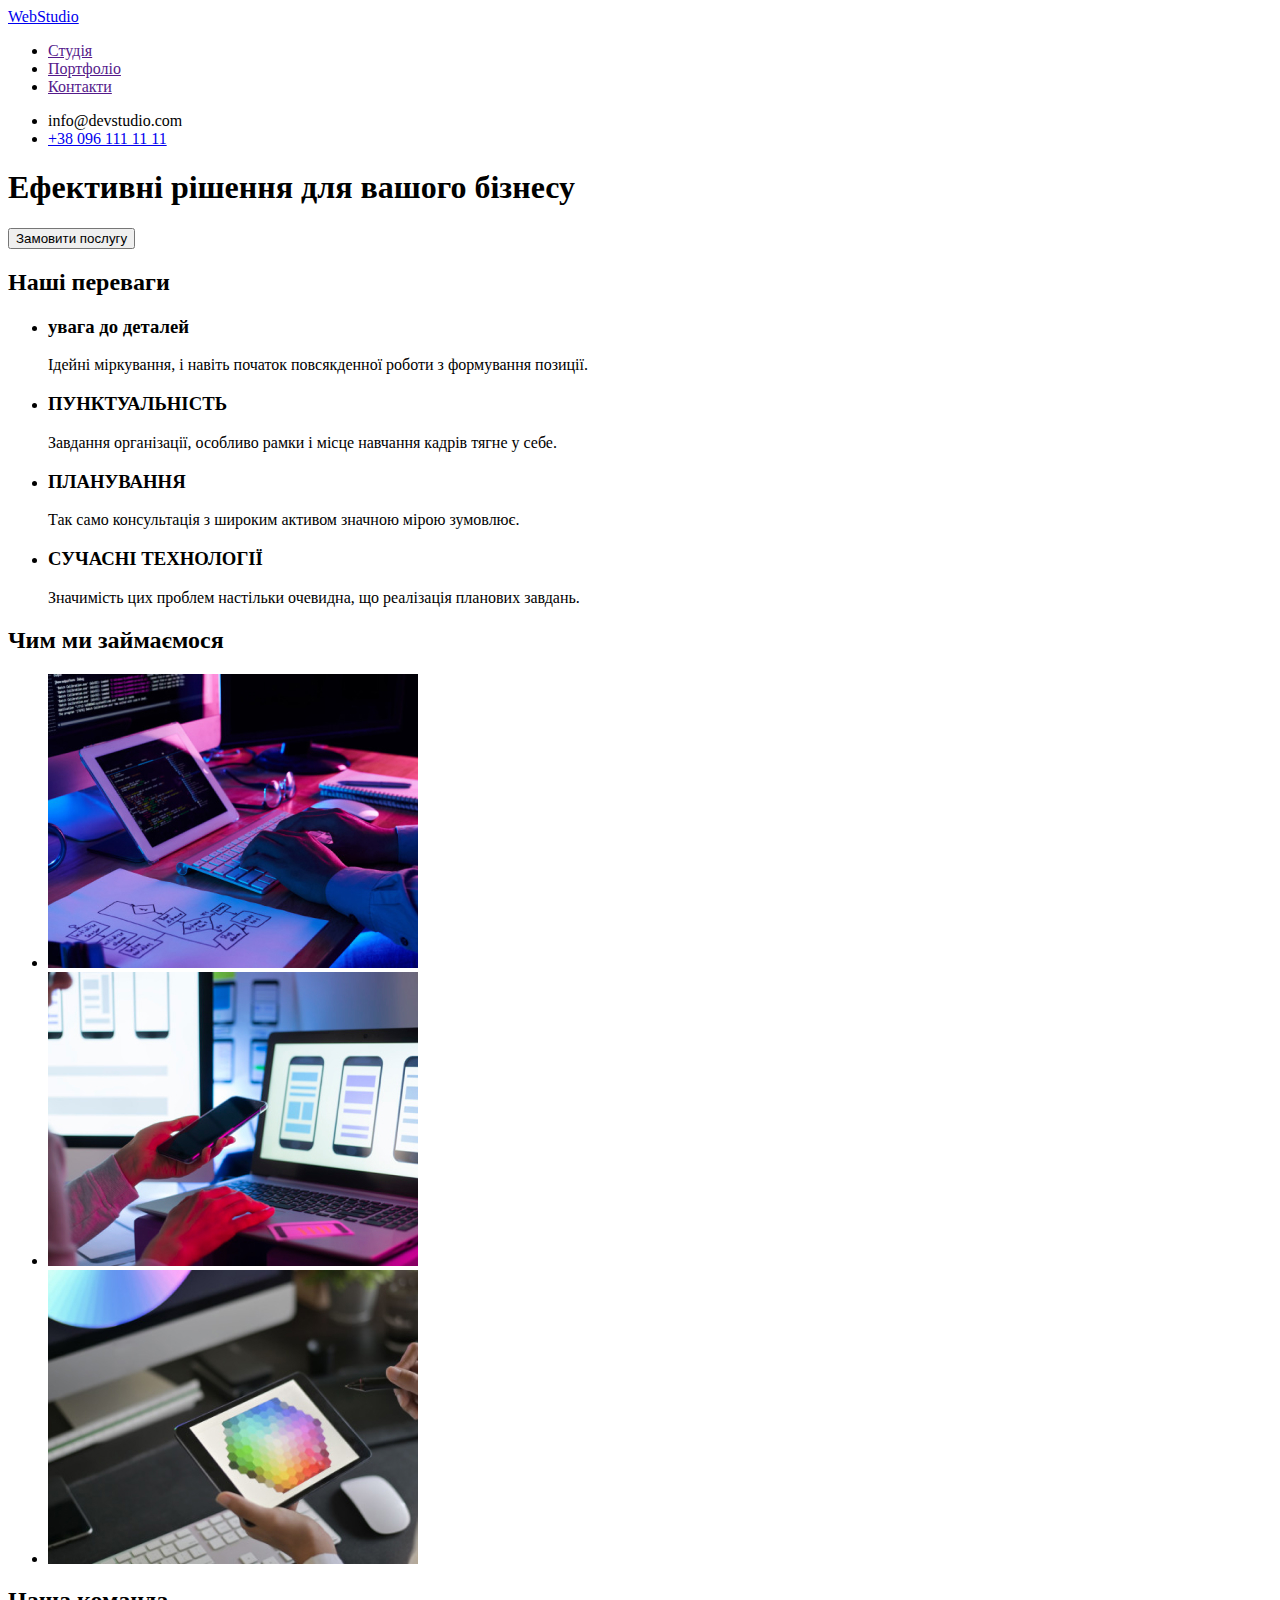
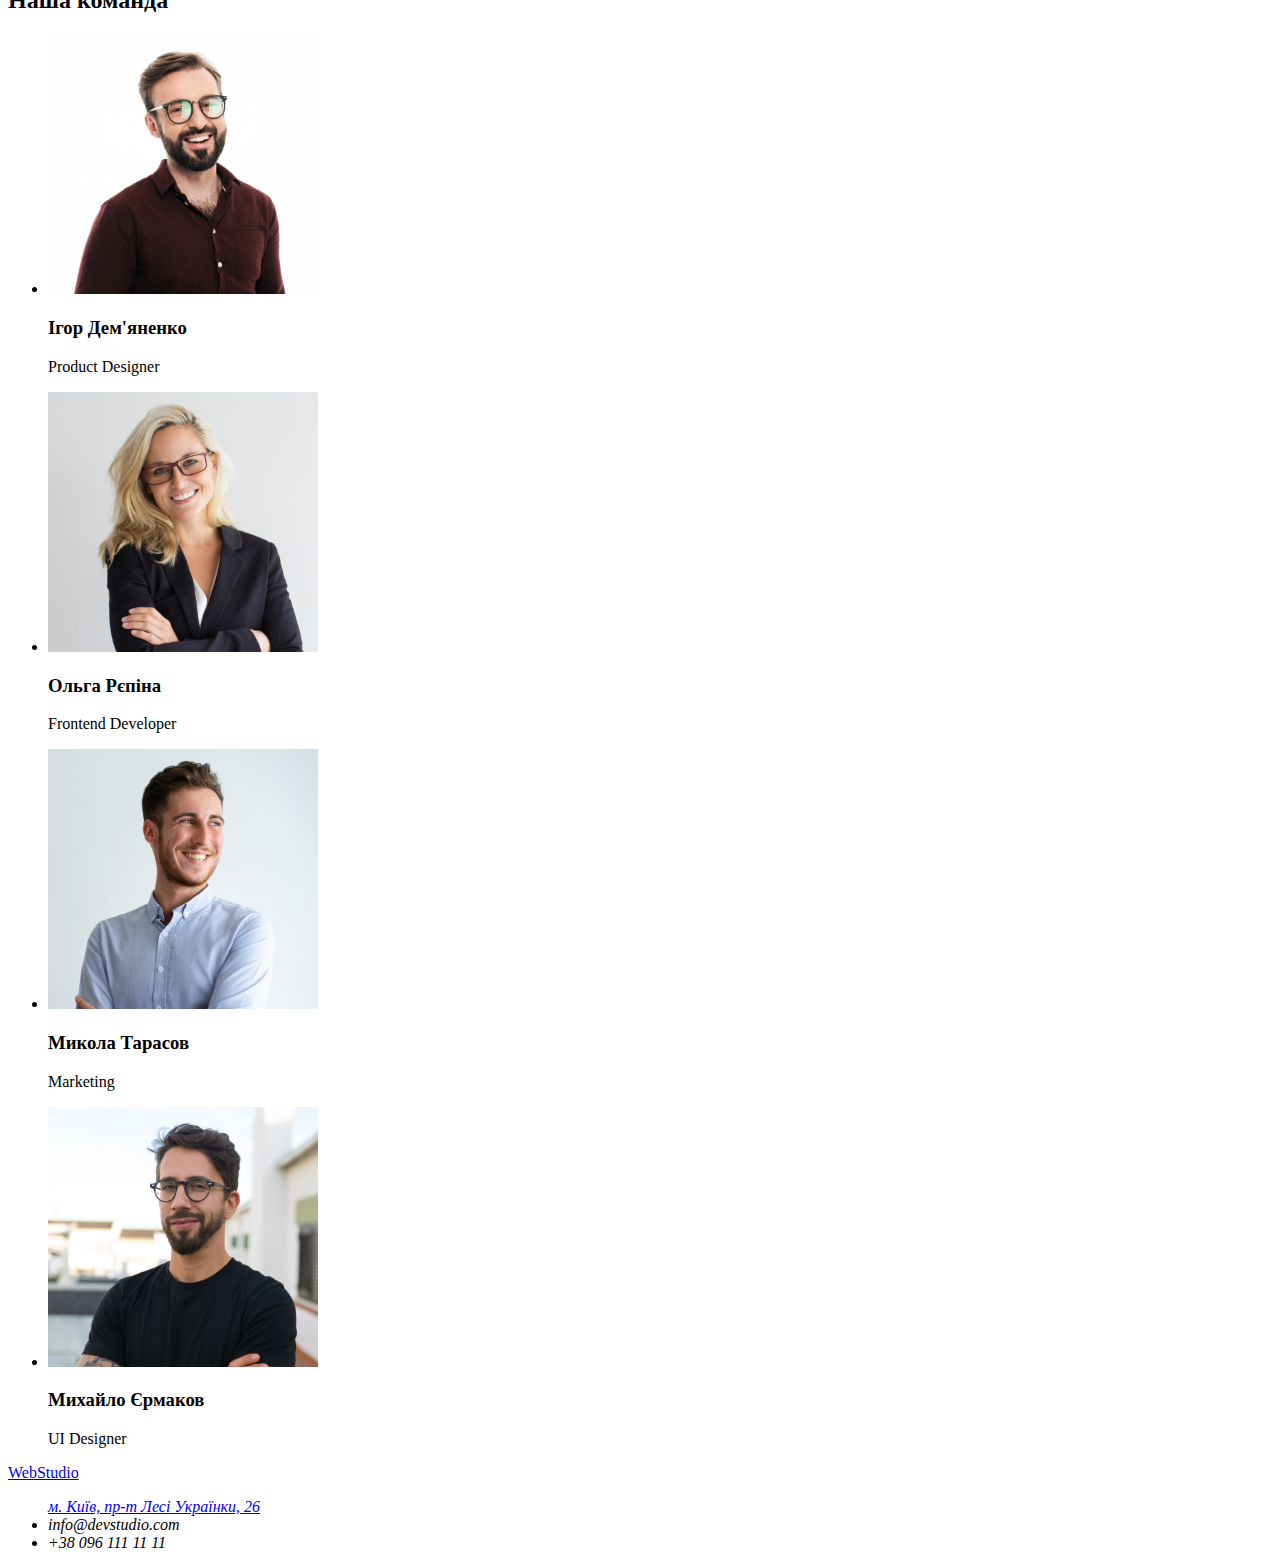
==== index.html @ dbb68e32 "початок" ====
<!DOCTYPE html>
<html lang="ukr">
  <head>
    <meta charset="UTF-8" />
    <meta http-equiv="X-UA-Compatible" content="IE=edge" />
    <meta name="viewport" content="width=device-width, initial-scale=1.0" />
    <title>Document</title>
  </head>
  <body>
    <!-- Шапка сайта -->
    <header>
      <nav>
        <a href="./index.html">WebStudio</a>
        <ul>
          <li><a href="">Студія</a></li>
          <li><a href="">Портфоліо</a></li>
          <li><a href="">Контакти</a></li>
        </ul>
      </nav>
      <ul>
        <li><a href="mailto:info@devstudio.com"></a>info@devstudio.com</li>
        <li><a href="tel:+380961111111">+38 096 111 11 11</a></li>
      </ul>
    </header>
    <main>
      <!--Герой-->
      <section>
      <h1>Ефективні рішення для вашого бізнесу</h1>
      <button type="button">Замовити послугу</button>
    </section>
      <h2>Наші переваги</h2>
      <ul>
        <li><h3> увага до деталей</li>
        <p>Ідейні міркування, і навіть початок повсякденної роботи з формування позиції.</p>
        <li><h3>ПУНКТУАЛЬНІСТЬ</h3></li>
        <p>Завдання організації, особливо рамки і місце навчання кадрів тягне у себе.</p>
        <li><h3>ПЛАНУВАННЯ</h3></li>
        <p>Так само консультація з широким активом значною мірою зумовлює.</p>
        <li><h3>СУЧАСНІ ТЕХНОЛОГІЇ</h3></li>
        <p>Значимість цих проблем настільки очевидна, що реалізація планових завдань.</p>  
      </ul>
      </section>
      

      <section>
        <h2>Чим ми займаємося</h2>
      <ul>
        <li><img src="./img/img1.jpg" alt="Працює" width="370"></li>
        <li><img src="./img/img2.jpg" alt="Телефон" width="370"></li>
        <li><img src="./img/img3.jpg" alt="Планшет" width="370"></li>
      </ul>
      </section>
      <section>
        <!--Наша команда-->

        <h2>Наша команда</h2>
        <ul>
          <li>
            <img src="./img/imgIgor.jpg" alt="Ігор Дем'яненко"
            width="270"/>
            <h3>Ігор Дем'яненко</h3>
            <p lang="en">Product Designer</p>
          </li>
          <li>
            <img src="./img/imgOlga.jpg" alt="Ольга Рєпіна"
            width="270"/>
            <h3>Ольга Рєпіна</h3>
            <p lang="en">Frontend Developer</p>
          </li>
          <li>
            <img src="./img/imgTarasow.jpg" alt="Микола Тарасов"
            width="270"/>
            <h3>Микола Тарасов</h3>
            <p lang="en">Marketing</p>
          </li>
          <li>
            <img src="./img/imgYermakov.jpg" alt="Михайло Єрмаков"
            width="270"/>
            <h3>Михайло Єрмаков</h3>
            <p lang="en">UI Designer</p>
          </li>
        </ul>
      </section>
    </main>
    <!--Футер-->
    <footer>
      <a href="./index.html">WebStudio</a>
      <address>
        <ul>
         <l><a href="hhtp://goo.gl/maps/CPtrU1FHBa2aNyZL9" target="_blank" rel="noopener noreferrer nofoolow">м. Київ, пр-т Лесі Українки, 26</a></l> 
         <li><a href="mailto:info@devstudio.com"></a>info@devstudio.com</li>
         </a>
         <li><a href="tel:+380961111111"></a>+38 096 111 11 11</li>
        </ul> 
      </address>
    </footer>
  </body>
</html>
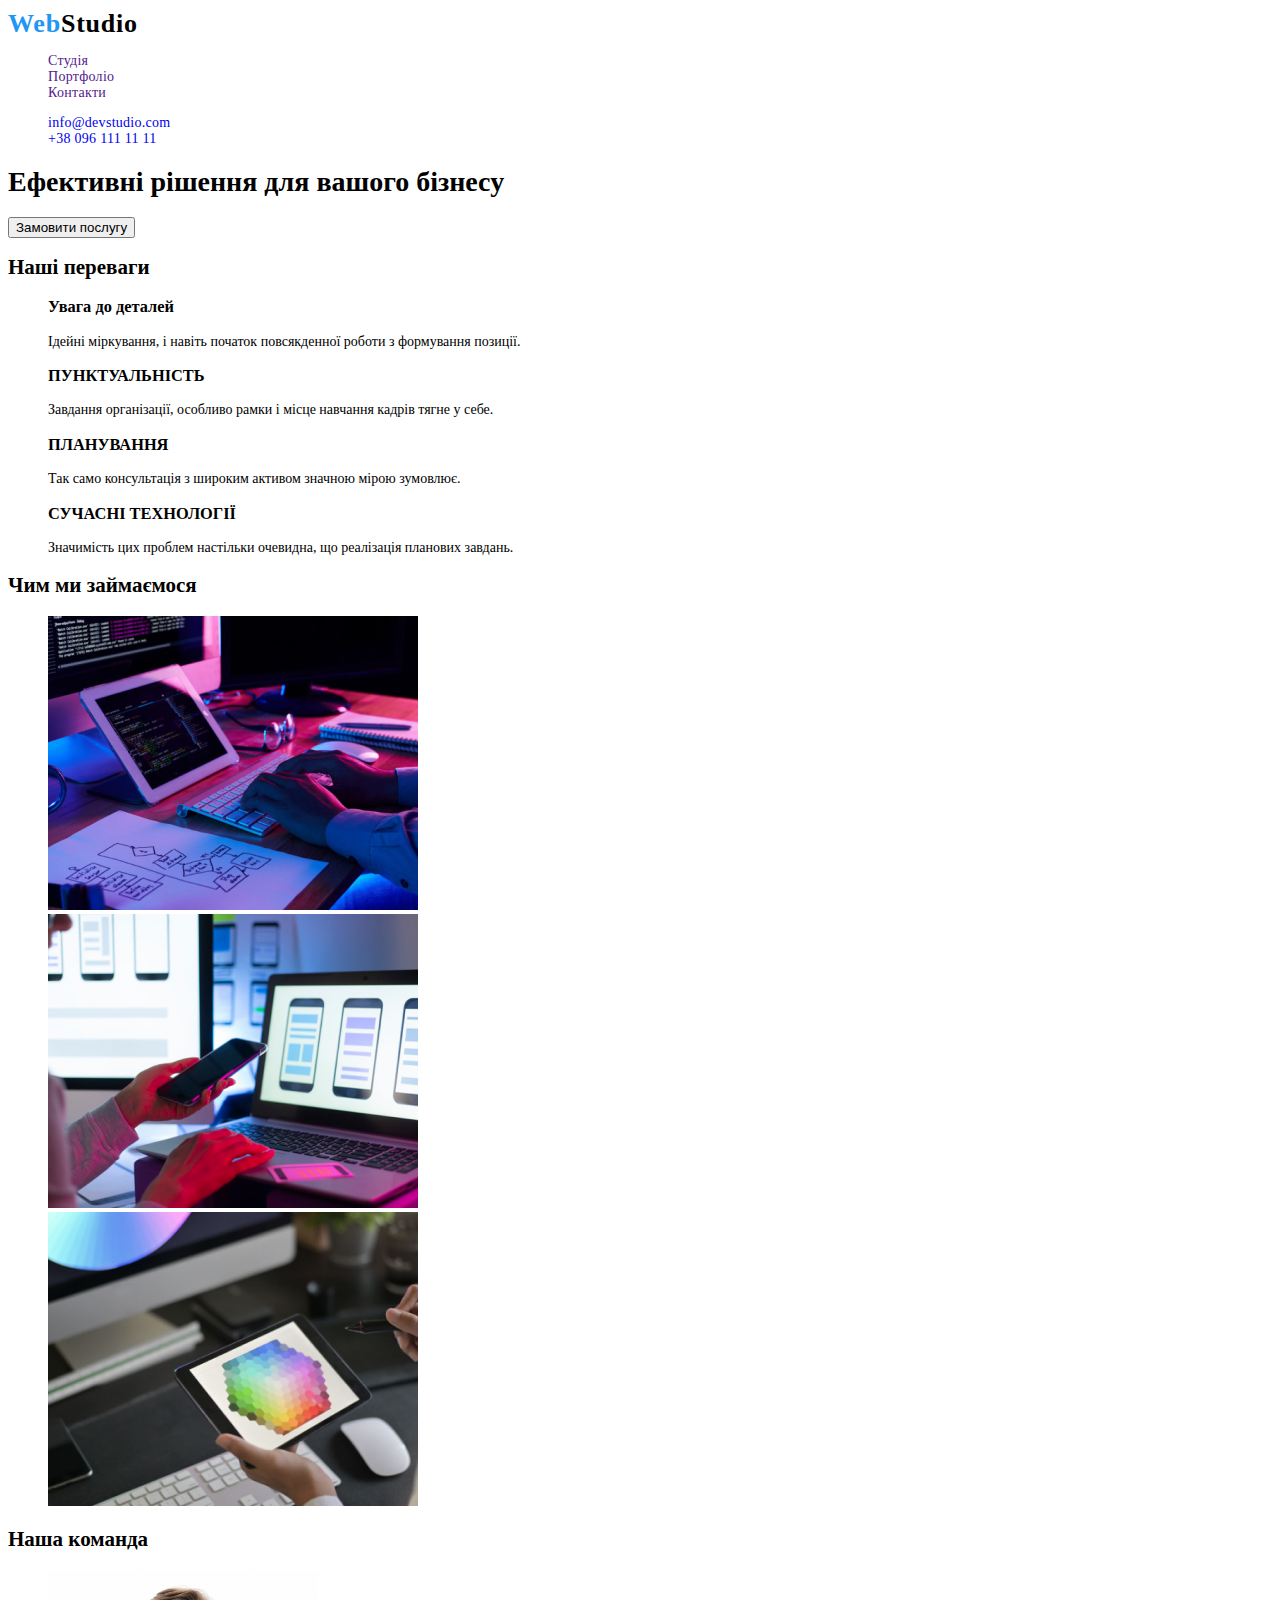
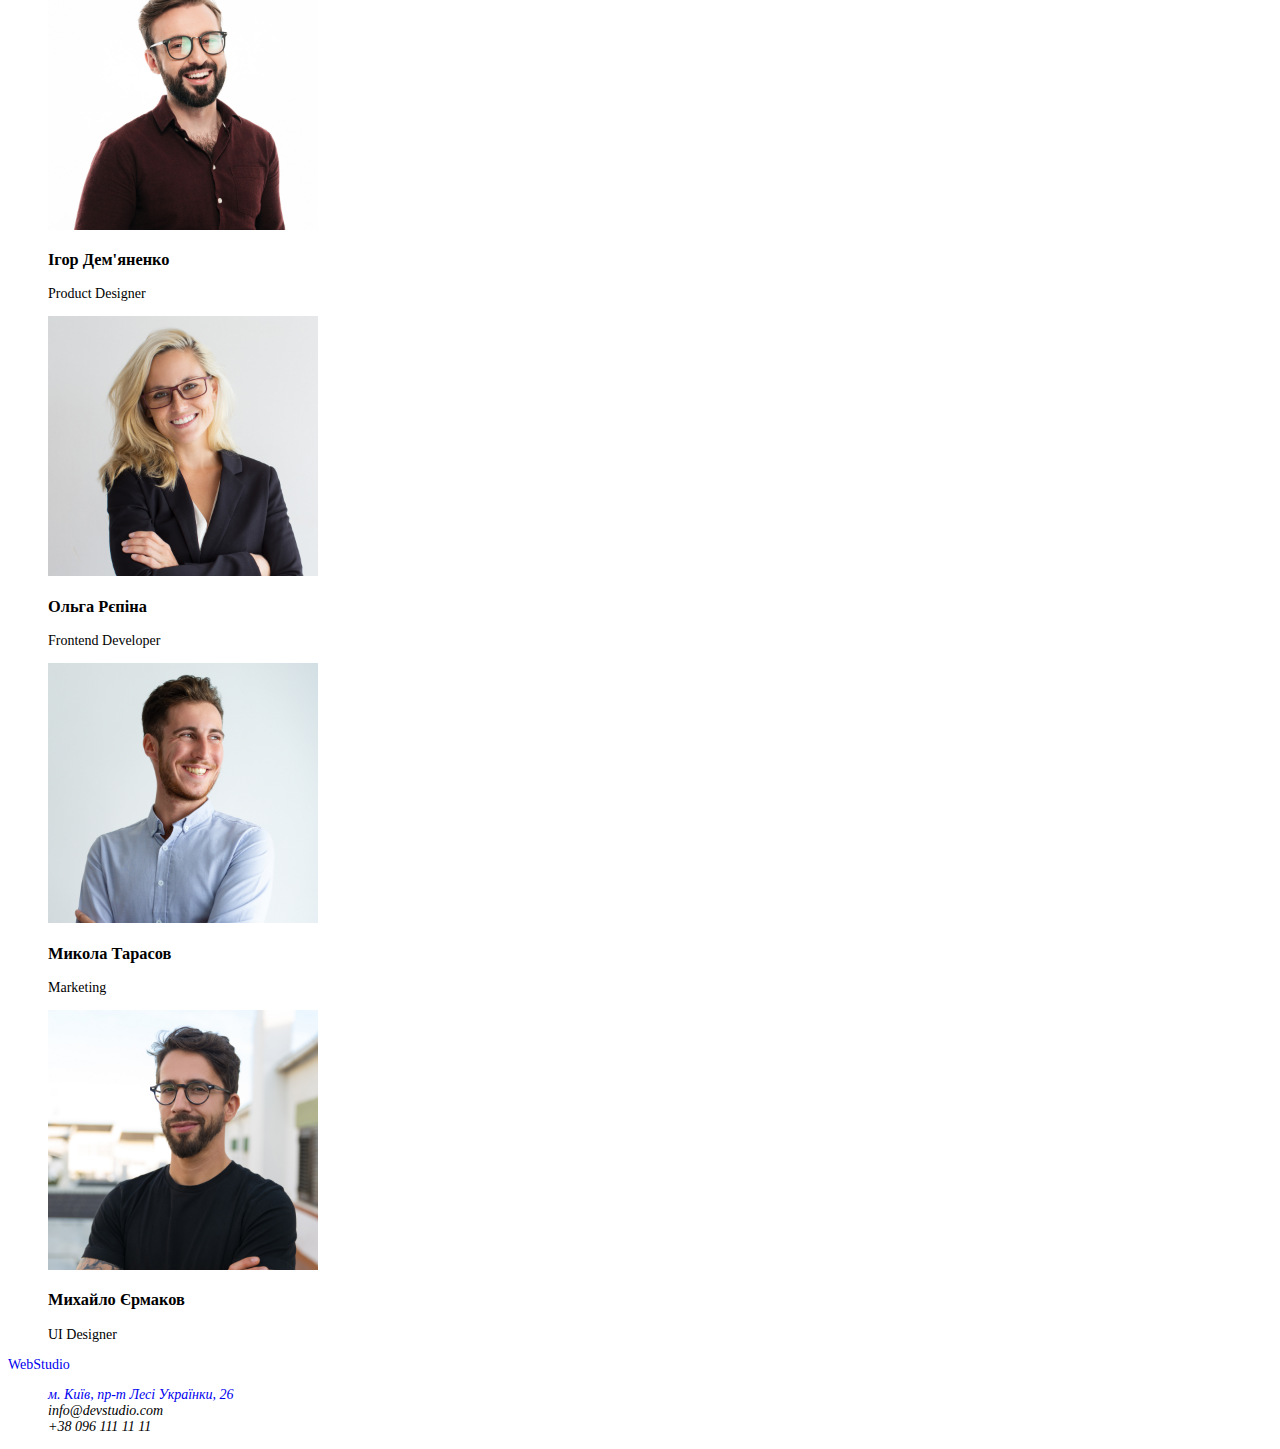
==== commit 0bd1921e: "css beginer" ====
--- a/index.html
+++ b/index.html
@@ -5,32 +5,33 @@
     <meta http-equiv="X-UA-Compatible" content="IE=edge" />
     <meta name="viewport" content="width=device-width, initial-scale=1.0" />
     <title>Document</title>
+    <link rel="stylesheet" href="./css/styles.css">
   </head>
   <body>
     <!-- Шапка сайта -->
-    <header>
-      <nav>
-        <a href="./index.html">WebStudio</a>
-        <ul>
+    <header class="page-header">
+      <nav class="page-header__nav">
+        <a href="./index.html" class="logo">Web<span>Studio</span></a>
+        <ul class="menu">
           <li><a href="">Студія</a></li>
           <li><a href="">Портфоліо</a></li>
           <li><a href="">Контакти</a></li>
         </ul>
       </nav>
-      <ul>
-        <li><a href="mailto:info@devstudio.com"></a>info@devstudio.com</li>
+      <ul class="contact">
+        <li><a href="mailto:info@devstudio.com">info@devstudio.com</a></li>
         <li><a href="tel:+380961111111">+38 096 111 11 11</a></li>
       </ul>
     </header>
     <main>
       <!--Герой-->
-      <section>
+      <section class="main-title">
       <h1>Ефективні рішення для вашого бізнесу</h1>
       <button type="button">Замовити послугу</button>
     </section>
       <h2>Наші переваги</h2>
       <ul>
-        <li><h3> увага до деталей</li>
+        <li><h3> Увага до деталей</li>
         <p>Ідейні міркування, і навіть початок повсякденної роботи з формування позиції.</p>
         <li><h3>ПУНКТУАЛЬНІСТЬ</h3></li>
         <p>Завдання організації, особливо рамки і місце навчання кадрів тягне у себе.</p>
--- a/css/styles.css
+++ b/css/styles.css
@@ -0,0 +1,46 @@
+body{
+    font-size: 14px;
+    color: #000000;
+}
+a {
+  text-decoration: none;
+  tex
+}
+li {
+  list-style: none;
+}
+.logo {
+  font-family: 'Raleway';
+  font-style: normal;
+  font-weight: 700;
+  font-size: 26px;
+  line-height: 31px;
+  letter-spacing: 0.03em;
+  color: #2196f3;
+}
+.logo span {
+  color: #000000;
+}
+.menu {
+  font-family: 'Roboto';
+  font-style: normal;
+  font-weight: 500;
+  font-size: 14px;
+  line-height: 16px;
+  letter-spacing: 0.02em;
+}
+.menu a:hover {
+  color: #2196f3;
+}
+.contact {
+  font-family: 'Roboto';
+  font-style: normal;
+  font-weight: 500;
+  font-size: 14px;
+  line-height: 16px;
+  letter-spacing: 0.02em;
+  color: #212121;
+}
+.contact a:hover {
+  color: #2196f3;
+}
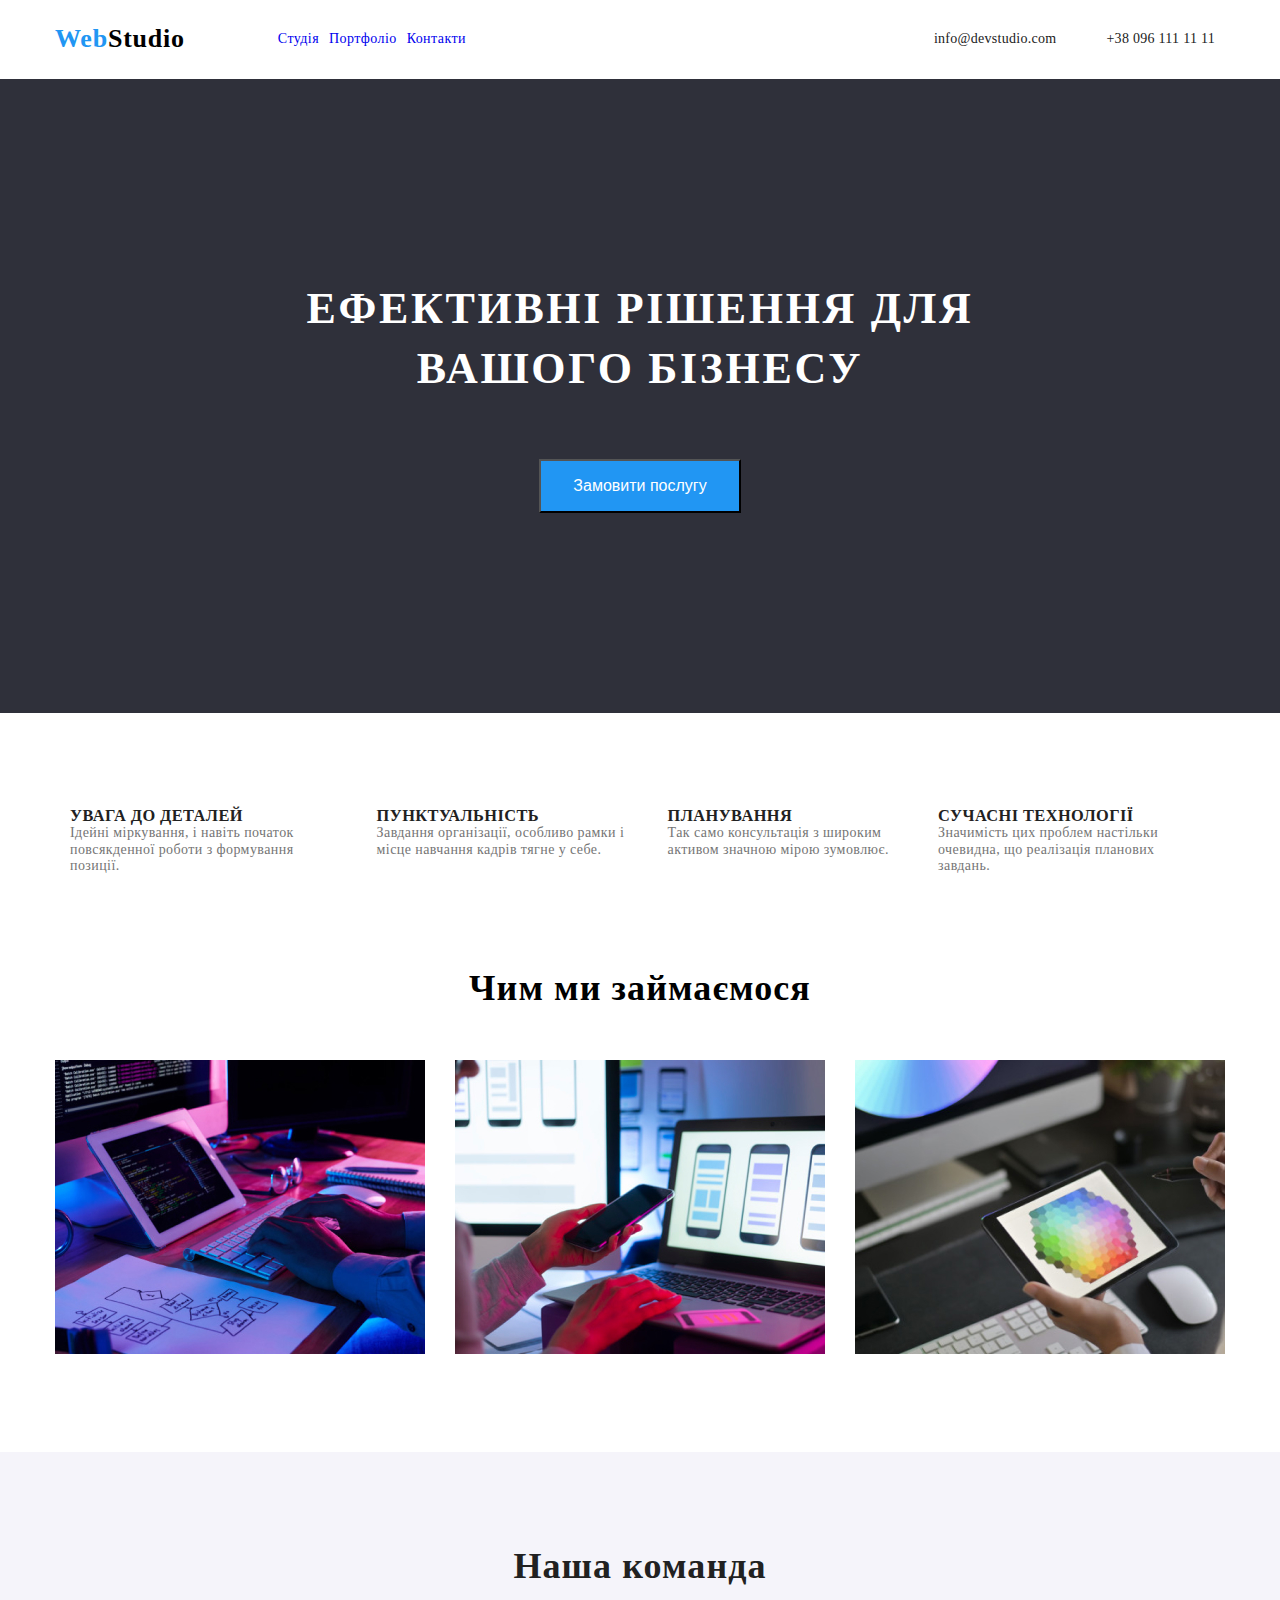
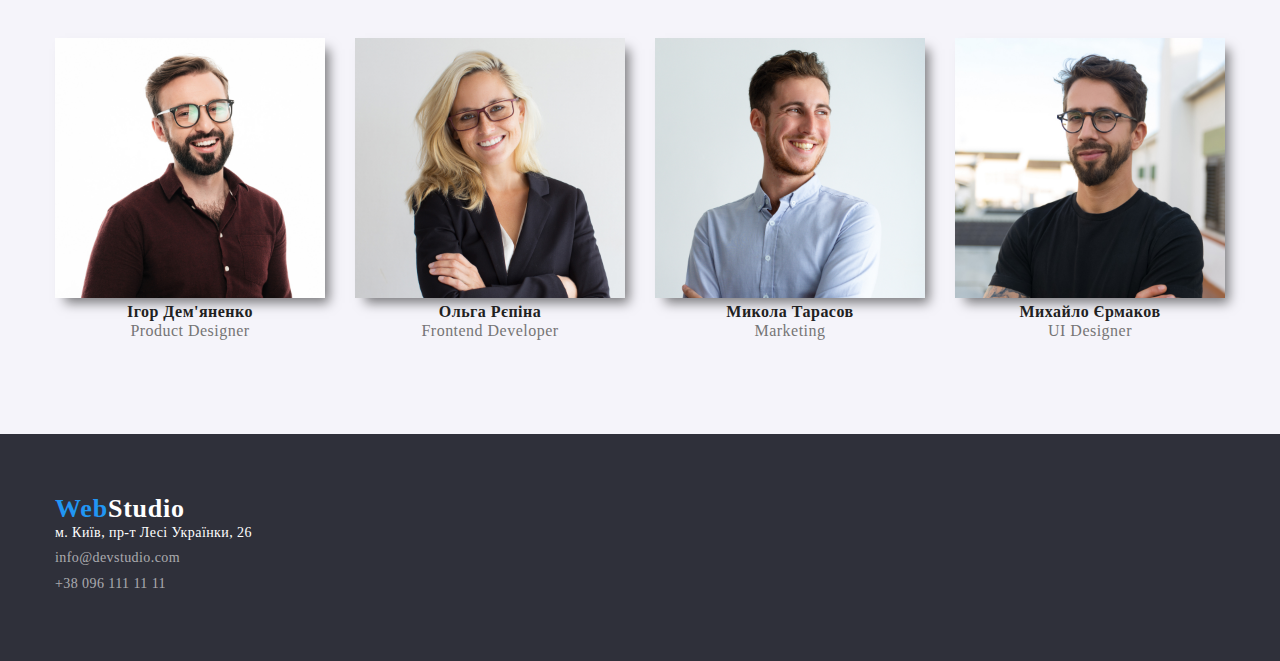
==== commit 3823c26c: "CSS 2" ====
--- a/index.html
+++ b/index.html
@@ -8,92 +8,106 @@
     <link rel="stylesheet" href="./css/styles.css">
   </head>
   <body>
-    <!-- Шапка сайта -->
-    <header class="page-header">
-      <nav class="page-header__nav">
-        <a href="./index.html" class="logo">Web<span>Studio</span></a>
-        <ul class="menu">
-          <li><a href="">Студія</a></li>
-          <li><a href="">Портфоліо</a></li>
-          <li><a href="">Контакти</a></li>
-        </ul>
-      </nav>
-      <ul class="contact">
-        <li><a href="mailto:info@devstudio.com">info@devstudio.com</a></li>
-        <li><a href="tel:+380961111111">+38 096 111 11 11</a></li>
-      </ul>
-    </header>
-    <main>
-      <!--Герой-->
-      <section class="main-title">
-      <h1>Ефективні рішення для вашого бізнесу</h1>
-      <button type="button">Замовити послугу</button>
-    </section>
-      <h2>Наші переваги</h2>
-      <ul>
-        <li><h3> Увага до деталей</li>
-        <p>Ідейні міркування, і навіть початок повсякденної роботи з формування позиції.</p>
-        <li><h3>ПУНКТУАЛЬНІСТЬ</h3></li>
-        <p>Завдання організації, особливо рамки і місце навчання кадрів тягне у себе.</p>
-        <li><h3>ПЛАНУВАННЯ</h3></li>
-        <p>Так само консультація з широким активом значною мірою зумовлює.</p>
-        <li><h3>СУЧАСНІ ТЕХНОЛОГІЇ</h3></li>
-        <p>Значимість цих проблем настільки очевидна, що реалізація планових завдань.</p>  
-      </ul>
-      </section>
-      
+        <!-- Шапка сайта -->
+      <header class="page-header">
+        <nav class="page-header__nav">
+            <a href="./index.html" class="logo">Web<span>Studio</span></a>
+            <ul class="menu list">
+              <li><a href="#">Студія</a></li>
+              <li><a href="#">Портфоліо</a></li>
+              <li><a href="#">Контакти</a></li>
+            </ul>
+        </nav>
+          <ul class="auth-nav list">
+          <li><a href="mailto:info@devstudio.com"></a>info@devstudio.com</li>
+          <li><a href="tel:+380961111111"></a>+38 096 111 11 11</li>
+          </ul>
 
-      <section>
-        <h2>Чим ми займаємося</h2>
-      <ul>
-        <li><img src="./img/img1.jpg" alt="Працює" width="370"></li>
-        <li><img src="./img/img2.jpg" alt="Телефон" width="370"></li>
-        <li><img src="./img/img3.jpg" alt="Планшет" width="370"></li>
-      </ul>
-      </section>
-      <section>
-        <!--Наша команда-->
+      </header>
+      <main>
+          <!--Герой-->
+          <section class="hero">
+          <h1 class="hero-title">Ефективні рішення для <br> вашого бізнесу</h1>
+          <button type="button" class="button">Замовити послугу</button>
+        </section>
+          <section>
+          <ul class="siga_block">
+            <div class="siga_block--siga">
+              <li class="sigara"><h3> Увага до деталей</li>
+              <p>Ідейні міркування, і навіть початок повсякденної роботи з формування позиції.</p>
+            </div>
+            <div class="siga_block--siga">
+              <li class="sigara"><h3>ПУНКТУАЛЬНІСТЬ</h3></li>
+              <p>Завдання організації, особливо рамки і місце навчання кадрів тягне у себе.</p>
+            </div>
+            <div class="siga_block--siga">
+              <li class="sigara"><h3>ПЛАНУВАННЯ</h3></li>
+              <p>Так само консультація з широким активом значною мірою зумовлює.</p>
+            </div>
+            <div class="siga_block--siga">
+              <li class="sigara"><h3>СУЧАСНІ ТЕХНОЛОГІЇ</h3></li>
+              <p>Значимість цих проблем настільки очевидна, що реалізація планових завдань.</p>  
+            </div>
+          </ul>
+          </section>
+          
 
-        <h2>Наша команда</h2>
-        <ul>
-          <li>
-            <img src="./img/imgIgor.jpg" alt="Ігор Дем'яненко"
-            width="270"/>
-            <h3>Ігор Дем'яненко</h3>
-            <p lang="en">Product Designer</p>
-          </li>
-          <li>
-            <img src="./img/imgOlga.jpg" alt="Ольга Рєпіна"
-            width="270"/>
-            <h3>Ольга Рєпіна</h3>
-            <p lang="en">Frontend Developer</p>
-          </li>
-          <li>
-            <img src="./img/imgTarasow.jpg" alt="Микола Тарасов"
-            width="270"/>
-            <h3>Микола Тарасов</h3>
-            <p lang="en">Marketing</p>
-          </li>
-          <li>
-            <img src="./img/imgYermakov.jpg" alt="Михайло Єрмаков"
-            width="270"/>
-            <h3>Михайло Єрмаков</h3>
-            <p lang="en">UI Designer</p>
-          </li>
-        </ul>
-      </section>
-    </main>
-    <!--Футер-->
-    <footer>
-      <a href="./index.html">WebStudio</a>
-      <address>
-        <ul>
-         <l><a href="hhtp://goo.gl/maps/CPtrU1FHBa2aNyZL9" target="_blank" rel="noopener noreferrer nofoolow">м. Київ, пр-т Лесі Українки, 26</a></l> 
-         <li><a href="mailto:info@devstudio.com"></a>info@devstudio.com</li>
-         </a>
-         <li><a href="tel:+380961111111"></a>+38 096 111 11 11</li>
-        </ul> 
-      </address>
-    </footer>
+          <section class="port-foto">
+            <h2 class="portmone">Чим ми займаємося</h2>
+          <ul class="foto">
+            <li><img src="./img/img1.jpg" alt="Працює" width="370"></li>
+            <li><img src="./img/img2.jpg" alt="Телефон" width="370"></li>
+            <li><img src="./img/img3.jpg" alt="Планшет" width="370"></li>
+          </ul>
+          </section>
+          <section class="comands">
+            <!--Наша команда-->
+            <div class="comads__all">
+              <h2 class="comands__title">Наша команда</h2>
+              <ul class="foto">
+                <li>
+                  <img src="./img/imgIgor.jpg" alt="Ігор Дем'яненко"
+                  width="270"/>
+                  <h3 class="comands__name">Ігор Дем'яненко</h3>
+                  <p lang="en">Product Designer</p>
+                </li>
+                <li>
+                  <img src="./img/imgOlga.jpg" alt="Ольга Рєпіна"
+                  width="270"/>
+                  <h3 class="comands__name">Ольга Рєпіна</h3>
+                  <p lang="en">Frontend Developer</p>
+                </li>
+                <li>
+                  <img src="./img/imgTarasow.jpg" alt="Микола Тарасов"
+                  width="270"/>
+                  <h3 class="comands__name">Микола Тарасов</h3>
+                  <p lang="en">Marketing</p>
+                </li>
+              <li>
+                <img src="./img/imgYermakov.jpg" alt="Михайло Єрмаков"
+                width="270"/>
+                <h3 class="comands__name">Михайло Єрмаков</h3>
+                <p lang="en">UI Designer</p>
+              </li>
+            </ul>
+           </div>
+        </section>
+      </main>
+      <!--Футер-->
+
+      <footer class="footer">
+        <div class="footer__block">
+          <a href="./index.html" class="logo">Web<span class="logo__footer">Studio</span></a>
+          <address>
+            <ul class="contakt-list">
+            <li class="street"><a href="hhtp://goo.gl/maps/CPtrU1FHBa2aNyZL9" target="_blank" rel="noopener noreferrer nofoolow">м. Київ, пр-т Лесі Українки, 26</a></l> 
+            <li class="contakt-link"><a href="mailto:info@devstudio.com"></a>info@devstudio.com</li>
+            </a>
+            <li class="contakt-link"><a href="tel:+380961111111"></a>+38 096 111 11 11</li>
+            </ul> 
+          </address>
+        </div>
+      </footer>
   </body>
 </html>
+
--- a/css/styles.css
+++ b/css/styles.css
@@ -1,46 +1,272 @@
-body{
-    font-size: 14px;
-    color: #000000;
+* {
+  list-style: none;
+  margin: 0;
+  padding: 0;
 }
 a {
   text-decoration: none;
-  tex
-}
-li {
+}
+.root {
+  --up-white: #ffffff;
+  --background-header-footer: #2f303a;
+  --main-background: #f5f5f5;
+  --second-background: #f5f4fa;
+  --active: #2196f3;
+  --logo-title: #000000;
+  --color-title: #212121;
+  --color-text: #757575;
+  --contact-footer: #ffffff99;
+}
+
+.visually-hidden {
+  position: absolute;
+  white-space: nowrap;
+  width: 1px;
+  height: 1px;
+  overflow: hidden;
+  border: 0;
+  padding: 0;
+  clip: rect(0 0 0 0);
+  clip-path: inset(50%);
+  margin: -1px;
+}
+
+body {
+  font-family: 'Roboto';
+  background-color: var(--main-background);
+  color: var(--color-title);
   list-style: none;
-}
+  font-size: 14px;
+  letter-spacing: 0.03em;
+}
+.page-header {
+  max-width: 1170px;
+  margin: 0 auto;
+  display: flex;
+  align-items: center;
+  justify-content: space-between;
+  padding-top: 24px;
+  padding-bottom: 24px;
+}
+.list {
+  list-style: none;
+}
+
+/* ------------Шапка сайту---------- */
 .logo {
-  font-family: 'Raleway';
+  font-family: 'Raleway' sans-serif;
   font-style: normal;
   font-weight: 700;
   font-size: 26px;
-  line-height: 31px;
-  letter-spacing: 0.03em;
-  color: #2196f3;
+  line-height: 1.19;
+  letter-spacing: 0.03em;
+  color: #2196f3;
+  padding-right: 93px;
 }
 .logo span {
   color: #000000;
 }
-.menu {
+.page-header__nav {
+  display: flex;
+  align-items: center;
+}
+.list {
+  display: flex;
+}
+.auth-nav {
+  padding-right: 10px;
+}
+.menu li {
+  padding-right: 10px;
+}
+.menu .list a {
   font-family: 'Roboto';
   font-style: normal;
   font-weight: 500;
   font-size: 14px;
-  line-height: 16px;
+  line-height: 1.14;
   letter-spacing: 0.02em;
-}
-.menu a:hover {
-  color: #2196f3;
-}
-.contact {
+  color: #212121;
+}
+.menu a:hover,
+.menu a:focus {
+  color: #2196f3;
+}
+.page-header .auth-nav li:hover,
+.page-header .auth-nav li:focus {
+  color: #2196f3;
+  cursor: pointer;
+}
+.auth-nav.list {
   font-family: 'Roboto';
   font-style: normal;
   font-weight: 500;
   font-size: 14px;
-  line-height: 16px;
+  line-height: 1.14;
   letter-spacing: 0.02em;
   color: #212121;
 }
+.auth-nav.list li {
+  margin-left: 50px;
+}
+
 .contact a:hover {
   color: #2196f3;
 }
+
+/* -------------HERO---------------- */
+.hero {
+  background: #2f303a;
+  padding-top: 200px;
+  padding-bottom: 200px;
+}
+.hero-title {
+  font-family: 'Roboto';
+  font-style: normal;
+  font-weight: 900;
+  font-size: 44px;
+  line-height: 1.36;
+  text-align: center;
+  letter-spacing: 0.06em;
+  text-transform: uppercase;
+  color: #ffffff;
+}
+.button {
+  display: block;
+  color: #ffffff;
+  background: #2196f3;
+  padding: 10px 32px 10px 32px;
+  font-size: 16px;
+  line-height: 1.88;
+  margin: 0 auto;
+  margin-top: 60px;
+}
+.foto {
+  display: flex;
+  justify-content: space-between;
+}
+.sigara {
+  font-style: normal;
+  font-weight: 700;
+  font-size: 14px;
+  line-height: 1.14;
+  letter-spacing: 0.03em;
+  text-transform: uppercase;
+  color: #212121;
+}
+.siga_block {
+  padding-top: 94px;
+  padding-bottom: 94px;
+  display: flex;
+  max-width: 1170px;
+  margin: 0 auto;
+}
+.siga_block--siga {
+  max-width: 25%;
+  padding: 0 15px 0 15px;
+}
+.siga_block--siga p {
+  font-style: normal;
+  font-weight: 400;
+  font-size: 14px;
+  line-height: 1.17;
+  letter-spacing: 0.03em;
+  color: #757575;
+}
+
+/*------------------Наша команда----------- */
+.port-foto {
+  max-width: 1170px;
+  margin: 0 auto;
+  padding-bottom: 94px;
+}
+.portmone {
+  font-style: normal;
+  font-weight: 700;
+  font-size: 36px;
+  line-height: 1.16;
+  text-align: center;
+  letter-spacing: 0.03em;
+  padding-bottom: 50px;
+}
+.comands {
+  background: #f5f4fa;
+  padding-top: 94px;
+  padding-bottom: 94px;
+}
+.comads__all {
+  max-width: 1170px;
+  margin: 0 auto;
+  text-align: center;
+}
+.comads__all img {
+  box-shadow: 7px 8px 11px -3px rgb(0 0 0 / 50%);
+}
+.comands__title {
+  font-style: normal;
+  font-weight: 700;
+  font-size: 36px;
+  line-height: 1.16;
+  text-align: center;
+  letter-spacing: 0.03em;
+  color: #212121;
+  padding-bottom: 50px;
+}
+.comands__name {
+  font-style: normal;
+  font-weight: 600;
+  font-size: 16px;
+  line-height: 1.19;
+  text-align: center;
+  letter-spacing: 0.03em;
+  color: #212121;
+}
+.foto p {
+  font-weight: 400;
+  font-size: 16px;
+  line-height: 1.19;
+  text-align: center;
+  letter-spacing: 0.03em;
+  color: #757575;
+}
+
+/* ----------------------Футер---------------- */
+.footer {
+  background: #2f303a;
+  padding-top: 60px;
+  padding-bottom: 60px;
+}
+.footer__block {
+  max-width: 1170px;
+  margin: 0 auto;
+}
+
+.logo span {
+}
+.footer span.logo__footer {
+  color: #ffffff;
+}
+.contakt-list {
+  display: inline;
+}
+.street a {
+  font-style: normal;
+  font-weight: 400;
+  font-size: 14px;
+  line-height: 1.17;
+  letter-spacing: 0.03em;
+  color: #ffffff;
+  padding-bottom: 9px;
+}
+.street {
+  padding-bottom: 9px;
+}
+.contakt-link {
+  font-style: normal;
+  font-weight: 400;
+  font-size: 14px;
+  line-height: 1.17;
+  letter-spacing: 0.03em;
+  color: rgba(255, 255, 255, 0.6);
+  padding-bottom: 9px;
+}
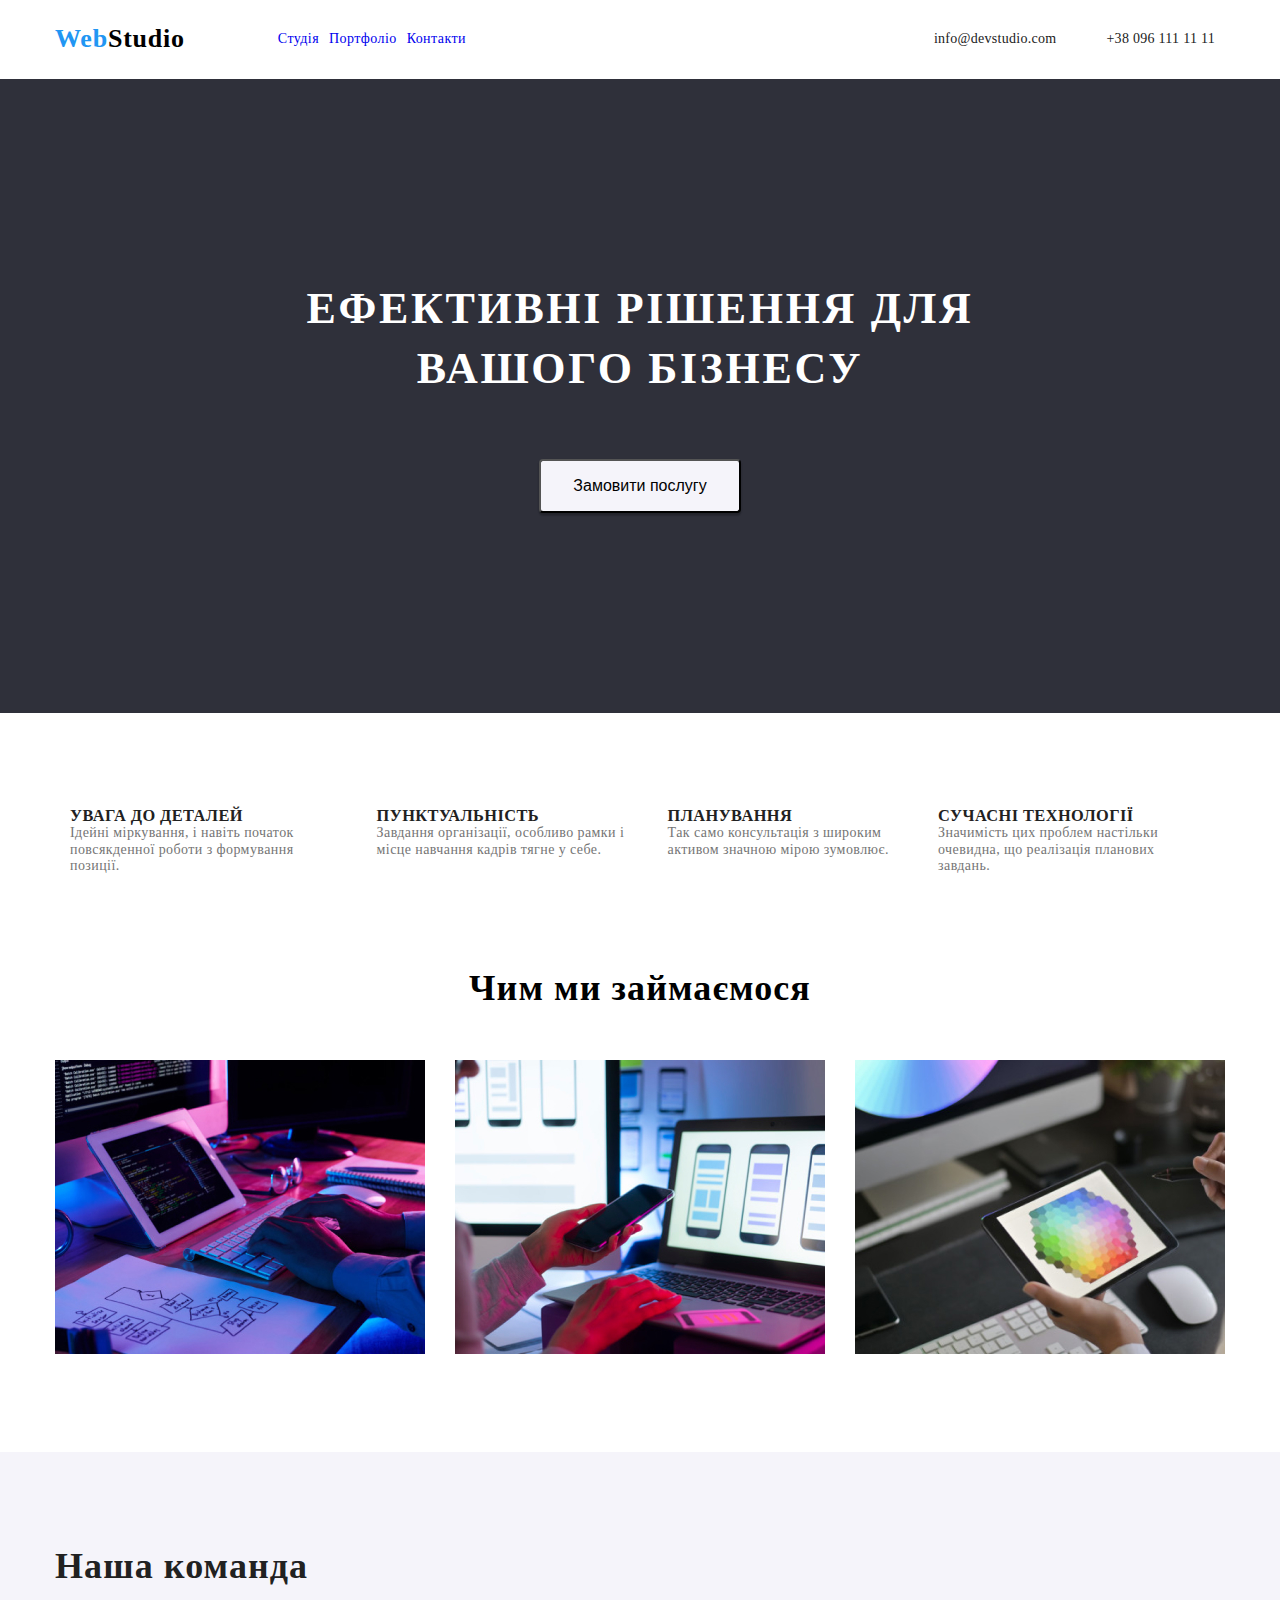
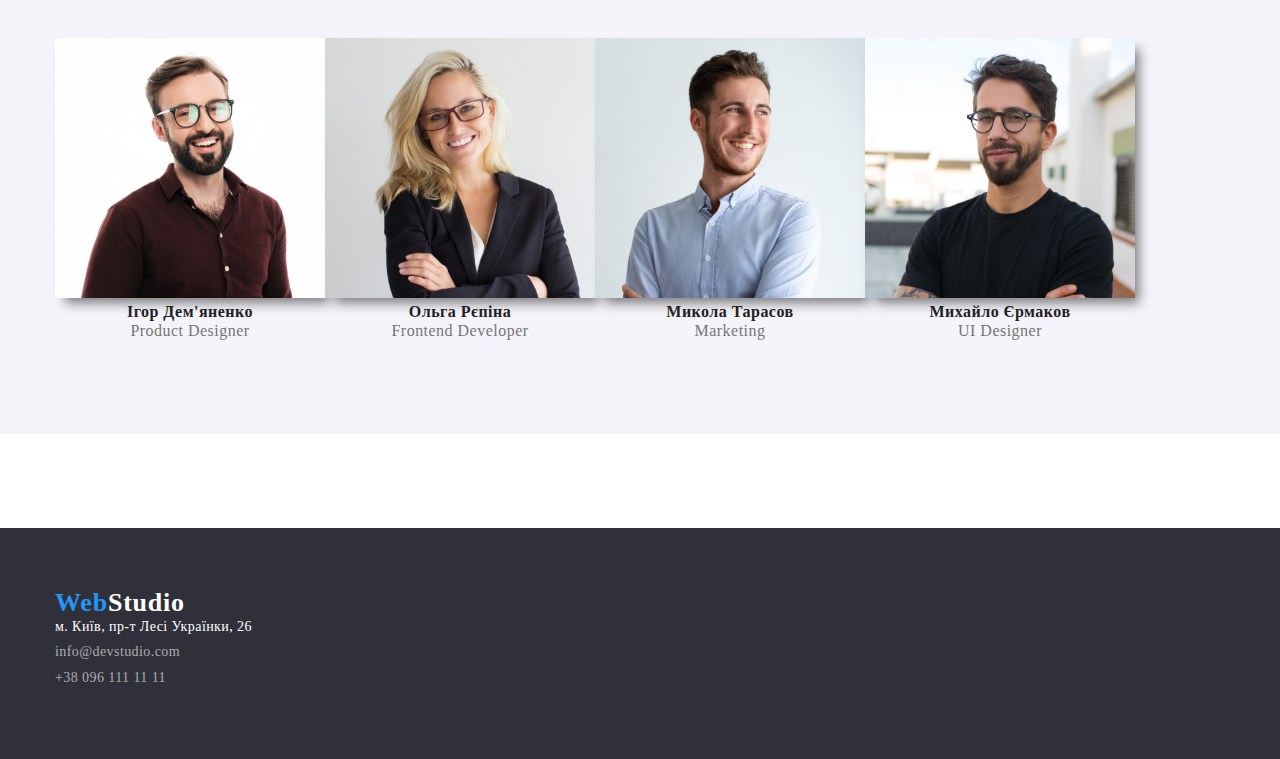
==== commit 60f949c0: "commit num 3" ====
--- a/index.html
+++ b/index.html
@@ -13,7 +13,7 @@
         <nav class="page-header__nav">
             <a href="./index.html" class="logo">Web<span>Studio</span></a>
             <ul class="menu list">
-              <li><a href="#">Студія</a></li>
+              <li><a href="./portfolio.html">Студія</a></li>
               <li><a href="#">Портфоліо</a></li>
               <li><a href="#">Контакти</a></li>
             </ul>
--- a/css/styles.css
+++ b/css/styles.css
@@ -133,14 +133,23 @@
 }
 .button {
   display: block;
-  color: #ffffff;
-  background: #2196f3;
+  color: black;
+  background: #f5f4fa;
   padding: 10px 32px 10px 32px;
   font-size: 16px;
   line-height: 1.88;
   margin: 0 auto;
   margin-top: 60px;
-}
+  box-shadow: 0px 3px 1px rgba(0, 0, 0, 0.1), 0px 1px 2px rgba(0, 0, 0, 0.08),
+    0px 2px 2px rgba(0, 0, 0, 0.12);
+  border-radius: 4px;
+}
+.button:hover {
+  background: #2196f3;
+  color: #ffffff;
+  cursor: pointer;
+}
+
 .foto {
   display: flex;
   justify-content: space-between;
@@ -234,7 +243,8 @@
 .footer {
   background: #2f303a;
   padding-top: 60px;
-  padding-bottom: 60px;
+  padding-bottom: 64px;
+  margin-top: 94px;
 }
 .footer__block {
   max-width: 1170px;
@@ -270,3 +280,34 @@
   color: rgba(255, 255, 255, 0.6);
   padding-bottom: 9px;
 }
+
+/* ---------------- Робота 2.0------------- */
+
+.title {
+  font-weight: 700px;
+  font-size: 18px;
+  line-height: 2;
+  letter-spacing: 0.06em;
+  color: var(--color-title);
+}
+.text {
+  font-weight: 400;
+  font-size: 16px;
+  line-height: 30px;
+  letter-spacing: 0.03em;
+  color: #757575;
+}
+.comads__all {
+  display: flex;
+  flex-wrap: wrap;
+  justify-content: space-between;
+}
+
+.services_list {
+  max-width: 1170px;
+  margin: 0 auto;
+  display: flex;
+  justify-content: center;
+  padding-top: 94px;
+  padding-bottom: 50px;
+}
